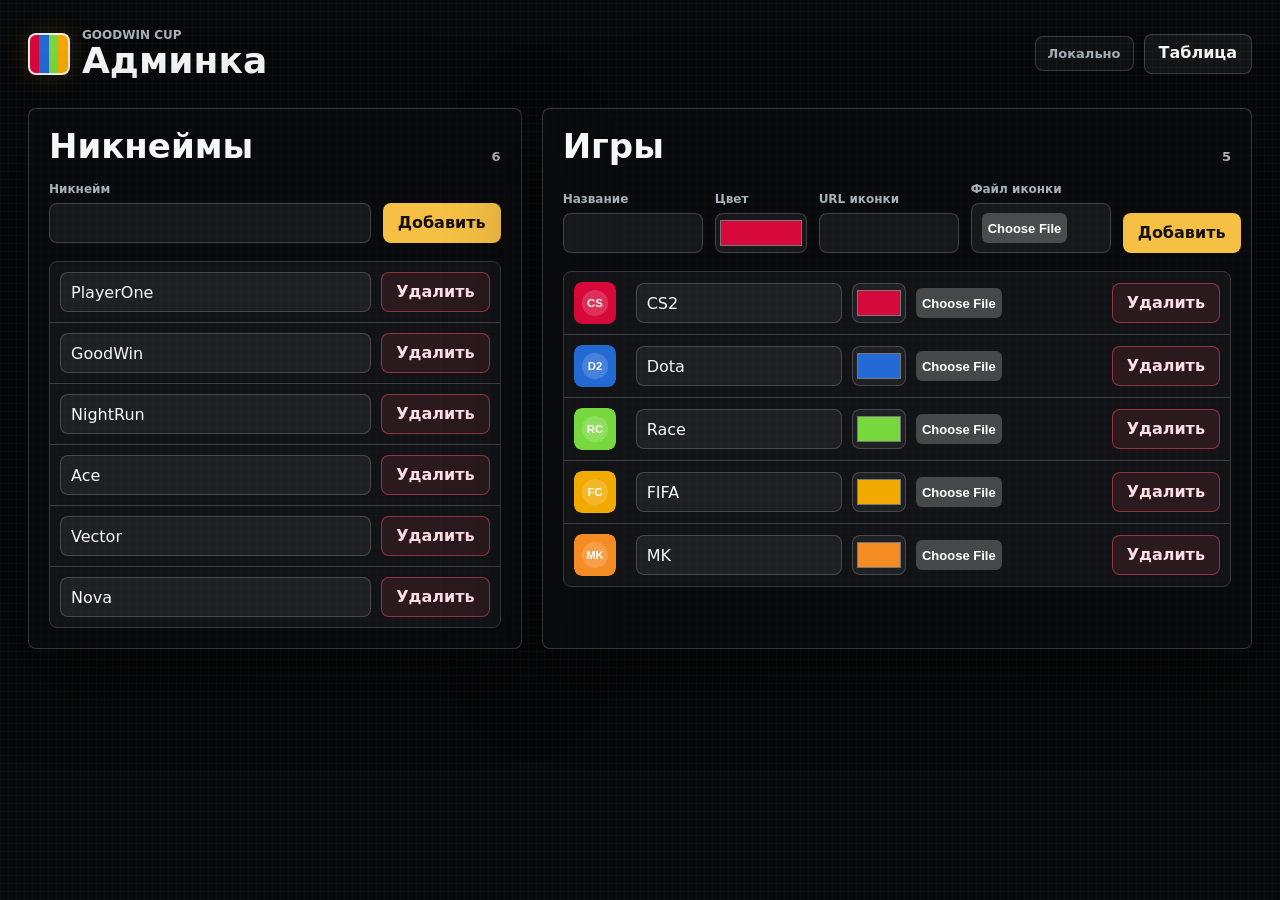
==== admin/index.html @ 5ffcd8b8 "init" ====
<!doctype html>
<html lang="ru">
  <head>
    <meta charset="utf-8">
    <meta name="viewport" content="width=device-width, initial-scale=1">
    <meta name="color-scheme" content="dark">
    <title>Goodwin Cup - админка</title>
    <link rel="stylesheet" href="/assets/styles.css">
  </head>
  <body>
    <div class="app-shell">
      <header class="topbar">
        <a class="brand" href="/" aria-label="Goodwin Cup">
          <span class="brand-mark" aria-hidden="true"></span>
          <span>
            <span class="brand-kicker">Goodwin Cup</span>
            <span class="brand-title">Админка</span>
          </span>
        </a>
        <div class="topbar-actions">
          <span id="save-status" class="status-pill">Загрузка</span>
          <a class="ghost-button" href="/">Таблица</a>
        </div>
      </header>

      <main class="admin-layout">
        <section class="admin-section" aria-labelledby="players-title">
          <div class="section-heading">
            <h1 id="players-title">Никнеймы</h1>
            <span id="players-count" class="muted-label"></span>
          </div>

          <form id="player-form" class="inline-form" autocomplete="off">
            <label class="field">
              <span>Никнейм</span>
              <input id="player-name" name="player-name" type="text" maxlength="32" required>
            </label>
            <button class="solid-button" type="submit">Добавить</button>
          </form>

          <div id="players-list" class="rows-list"></div>
        </section>

        <section class="admin-section" aria-labelledby="games-title">
          <div class="section-heading">
            <h1 id="games-title">Игры</h1>
            <span id="games-count" class="muted-label"></span>
          </div>

          <form id="game-form" class="game-form" autocomplete="off">
            <label class="field">
              <span>Название</span>
              <input id="game-title" name="game-title" type="text" maxlength="32" required>
            </label>
            <label class="field color-field">
              <span>Цвет</span>
              <input id="game-color" name="game-color" type="color" value="#d7083a">
            </label>
            <label class="field">
              <span>URL иконки</span>
              <input id="game-icon-url" name="game-icon-url" type="url" inputmode="url">
            </label>
            <label class="field">
              <span>Файл иконки</span>
              <input id="game-icon-file" name="game-icon-file" type="file" accept="image/*">
            </label>
            <button class="solid-button" type="submit">Добавить</button>
          </form>

          <div id="games-list" class="rows-list"></div>
        </section>
      </main>
    </div>

    <script type="module" src="/assets/admin.js"></script>
  </body>
</html>
---- assets/styles.css ----
:root {
  --bg: #070809;
  --panel: #101214;
  --panel-2: #15181b;
  --line: rgba(255, 255, 255, .9);
  --line-soft: rgba(255, 255, 255, .18);
  --text: #f6f7f8;
  --muted: #a8b0b8;
  --danger: #ff4d68;
  --accent: #f6c044;
  --radius: 8px;
  font-family: Inter, ui-sans-serif, system-ui, -apple-system, BlinkMacSystemFont, "Segoe UI", sans-serif;
}

* {
  box-sizing: border-box;
}

html {
  min-height: 100%;
  background: var(--bg);
}

body {
  min-width: 320px;
  min-height: 100vh;
  margin: 0;
  color: var(--text);
  background:
    repeating-linear-gradient(90deg, rgba(255, 255, 255, .025) 0 1px, transparent 1px 8px),
    repeating-linear-gradient(0deg, rgba(255, 255, 255, .02) 0 1px, transparent 1px 8px),
    #070809;
}

button,
input,
a {
  font: inherit;
}

a {
  color: inherit;
  text-decoration: none;
}

.app-shell {
  width: min(1440px, 100%);
  margin: 0 auto;
  padding: 28px;
}

.topbar {
  display: flex;
  align-items: center;
  justify-content: space-between;
  gap: 18px;
  margin-bottom: 28px;
}

.brand {
  display: inline-flex;
  align-items: center;
  min-width: 0;
  gap: 12px;
}

.brand-mark {
  width: 42px;
  height: 42px;
  flex: 0 0 auto;
  border: 2px solid rgba(255, 255, 255, .86);
  border-radius: var(--radius);
  background:
    linear-gradient(90deg, #d7083a 0 24%, #236ad5 24% 49%, #78d93f 49% 73%, #f2a900 73% 100%);
  box-shadow: 0 0 24px rgba(246, 192, 68, .16);
}

.brand-kicker,
.brand-title {
  display: block;
}

.brand-kicker {
  color: var(--muted);
  font-size: 12px;
  font-weight: 700;
  letter-spacing: 0;
  text-transform: uppercase;
}

.brand-title {
  overflow: hidden;
  color: var(--text);
  font-size: clamp(22px, 3vw, 36px);
  font-weight: 800;
  line-height: 1.05;
  text-overflow: ellipsis;
  white-space: nowrap;
}

.topbar-actions {
  display: flex;
  align-items: center;
  justify-content: flex-end;
  flex-wrap: wrap;
  gap: 10px;
}

.status-pill,
.muted-label {
  color: var(--muted);
  font-size: 13px;
  font-weight: 700;
}

.status-pill {
  min-width: 86px;
  padding: 9px 12px;
  border: 1px solid var(--line-soft);
  border-radius: var(--radius);
  background: rgba(255, 255, 255, .04);
  text-align: center;
}

.solid-button,
.ghost-button,
.danger-button {
  min-height: 40px;
  padding: 10px 14px;
  border: 1px solid transparent;
  border-radius: var(--radius);
  cursor: pointer;
  font-weight: 800;
  line-height: 1;
  transition: transform .16s ease, border-color .16s ease, background .16s ease;
}

.solid-button {
  border-color: rgba(246, 192, 68, .8);
  color: #141006;
  background: var(--accent);
}

.ghost-button {
  border-color: var(--line-soft);
  color: var(--text);
  background: rgba(255, 255, 255, .055);
}

.danger-button {
  border-color: rgba(255, 77, 104, .5);
  color: #ffdfe4;
  background: rgba(255, 77, 104, .1);
}

.solid-button:hover,
.ghost-button:hover,
.danger-button:hover {
  transform: translateY(-1px);
}

.scoreboard-surface,
.admin-section {
  border: 1px solid var(--line-soft);
  border-radius: var(--radius);
  background: rgba(11, 13, 15, .76);
  box-shadow: 0 24px 90px rgba(0, 0, 0, .45);
}

.scoreboard-surface {
  padding: 22px;
}

.section-heading {
  display: flex;
  align-items: end;
  justify-content: space-between;
  gap: 16px;
  margin-bottom: 18px;
}

h1 {
  margin: 0;
  font-size: clamp(22px, 3vw, 34px);
  line-height: 1.05;
}

.table-scroller {
  overflow-x: auto;
  padding: 28px 0 4px;
}

.score-table {
  display: grid;
  min-width: 780px;
  border: 3px solid var(--line);
  border-radius: var(--radius);
  background: #050607;
  box-shadow:
    0 0 0 1px rgba(255, 255, 255, .1),
    0 26px 70px rgba(0, 0, 0, .65),
    0 0 38px rgba(255, 255, 255, .12);
}

.table-cell {
  position: relative;
  display: flex;
  align-items: center;
  justify-content: center;
  min-height: 86px;
  padding: 12px;
  border-right: 3px solid var(--line);
  border-bottom: 3px solid var(--line);
  overflow: hidden;
}

.score-table > .table-cell:nth-last-child(-n + 1) {
  border-bottom: 0;
}

.header-cell {
  min-height: 122px;
  font-weight: 900;
}

.corner-cell,
.player-cell,
.total-cell,
.total-head {
  background: #050607;
}

.sticky-left {
  position: sticky;
  left: 0;
  z-index: 3;
}

.sticky-right {
  position: sticky;
  right: 0;
  z-index: 3;
  border-right: 0;
}

.header-cell.sticky-left,
.header-cell.sticky-right {
  z-index: 4;
}

.player-cell {
  justify-content: flex-start;
  font-size: clamp(16px, 2vw, 22px);
  font-weight: 850;
  line-height: 1.15;
  overflow-wrap: anywhere;
  text-align: left;
}

.game-head,
.score-cell {
  background:
    linear-gradient(rgba(255, 255, 255, .16), rgba(0, 0, 0, .08)),
    var(--game-color);
}

.game-head {
  flex-direction: column;
  gap: 10px;
  transform: translateY(-28px);
  margin-bottom: -28px;
  border-top: 0;
  box-shadow: inset 0 42px 45px rgba(255, 255, 255, .16);
}

.game-icon {
  width: 56px;
  height: 56px;
  border-radius: var(--radius);
  object-fit: contain;
  background: rgba(0, 0, 0, .18);
  box-shadow: 0 10px 24px rgba(0, 0, 0, .26);
}

.game-title {
  max-width: 100%;
  overflow: hidden;
  font-size: 14px;
  line-height: 1.1;
  text-overflow: ellipsis;
  white-space: nowrap;
}

.score-input {
  width: 100%;
  min-height: 54px;
  border: 0;
  border-radius: var(--radius);
  color: #fff;
  background: rgba(0, 0, 0, .14);
  font-size: clamp(22px, 3vw, 34px);
  font-weight: 900;
  text-align: center;
  outline: 2px solid transparent;
}

.score-input:focus {
  background: rgba(0, 0, 0, .24);
  outline-color: rgba(255, 255, 255, .82);
}

.score-input::-webkit-outer-spin-button,
.score-input::-webkit-inner-spin-button {
  margin: 0;
  appearance: none;
}

.score-input[type="number"] {
  appearance: textfield;
}

.total-cell {
  color: #fff;
  font-size: clamp(24px, 3vw, 38px);
  font-weight: 950;
}

.empty-state {
  display: flex;
  align-items: center;
  justify-content: space-between;
  gap: 16px;
  min-height: 160px;
  padding: 24px;
  border: 1px dashed var(--line-soft);
  border-radius: var(--radius);
}

.admin-layout {
  display: grid;
  grid-template-columns: minmax(320px, .82fr) minmax(420px, 1.18fr);
  gap: 20px;
}

.admin-section {
  min-width: 0;
  padding: 20px;
}

.inline-form,
.game-form {
  display: grid;
  gap: 12px;
  margin-bottom: 18px;
}

.inline-form {
  grid-template-columns: minmax(0, 1fr) auto;
  align-items: end;
}

.game-form {
  grid-template-columns: minmax(140px, 1.2fr) 92px minmax(140px, 1fr) minmax(140px, 1fr) auto;
  align-items: end;
}

.field {
  display: grid;
  min-width: 0;
  gap: 7px;
  color: var(--muted);
  font-size: 12px;
  font-weight: 800;
}

.field input,
.row-input {
  width: 100%;
  min-height: 40px;
  border: 1px solid var(--line-soft);
  border-radius: var(--radius);
  color: var(--text);
  background: rgba(255, 255, 255, .06);
  outline: 2px solid transparent;
}

.field input[type="file"],
.compact-file {
  color: transparent;
  font-size: 0;
}

.field input[type="file"]::file-selector-button,
.compact-file::file-selector-button {
  min-height: 30px;
  margin-right: 0;
  border: 0;
  border-radius: 6px;
  color: #fff;
  background: rgba(255, 255, 255, .22);
  cursor: pointer;
  font-size: 13px;
  font-weight: 800;
}

.field input {
  padding: 9px 10px;
}

.field input:focus,
.row-input:focus {
  border-color: rgba(246, 192, 68, .8);
  outline-color: rgba(246, 192, 68, .28);
}

.color-field input,
.compact-color {
  padding: 2px;
}

.rows-list {
  display: grid;
  gap: 0;
  border: 1px solid var(--line-soft);
  border-radius: var(--radius);
  overflow: hidden;
}

.list-row,
.empty-row {
  display: grid;
  align-items: center;
  gap: 10px;
  min-height: 58px;
  padding: 10px;
  border-bottom: 1px solid var(--line-soft);
  background: rgba(255, 255, 255, .035);
}

.list-row:last-child,
.empty-row:last-child {
  border-bottom: 0;
}

.list-row {
  grid-template-columns: minmax(0, 1fr) auto;
}

.game-row {
  grid-template-columns: 52px minmax(120px, 1fr) 54px minmax(120px, .9fr) auto;
}

.row-input {
  padding: 8px 10px;
}

.row-game-icon {
  width: 42px;
  height: 42px;
  border-radius: var(--radius);
  object-fit: contain;
  background: rgba(0, 0, 0, .24);
}

.compact-color {
  width: 54px;
  min-height: 40px;
  border: 1px solid var(--line-soft);
  border-radius: var(--radius);
  background: rgba(255, 255, 255, .06);
}

.compact-file {
  min-width: 0;
  color: var(--muted);
}

.empty-row {
  color: var(--muted);
}

@media (max-width: 980px) {
  .app-shell {
    padding: 18px;
  }

  .topbar {
    align-items: flex-start;
    flex-direction: column;
  }

  .topbar-actions {
    width: 100%;
    justify-content: flex-start;
  }

  .admin-layout {
    grid-template-columns: 1fr;
  }

  .game-form,
  .game-row {
    grid-template-columns: 1fr;
  }

  .row-game-icon {
    width: 48px;
    height: 48px;
  }
}

@media (max-width: 640px) {
  .app-shell {
    padding: 14px;
  }

  .brand-title {
    max-width: 240px;
    font-size: 24px;
  }

  .scoreboard-surface,
  .admin-section {
    padding: 14px;
  }

  .section-heading {
    align-items: flex-start;
    flex-direction: column;
  }

  .inline-form {
    grid-template-columns: 1fr;
  }

  .inline-form .solid-button,
  .game-form .solid-button,
  .danger-button {
    width: 100%;
  }

  .list-row {
    grid-template-columns: 1fr;
  }

  .sticky-right {
    position: relative;
    right: auto;
  }

  .empty-state {
    align-items: flex-start;
    flex-direction: column;
  }
}
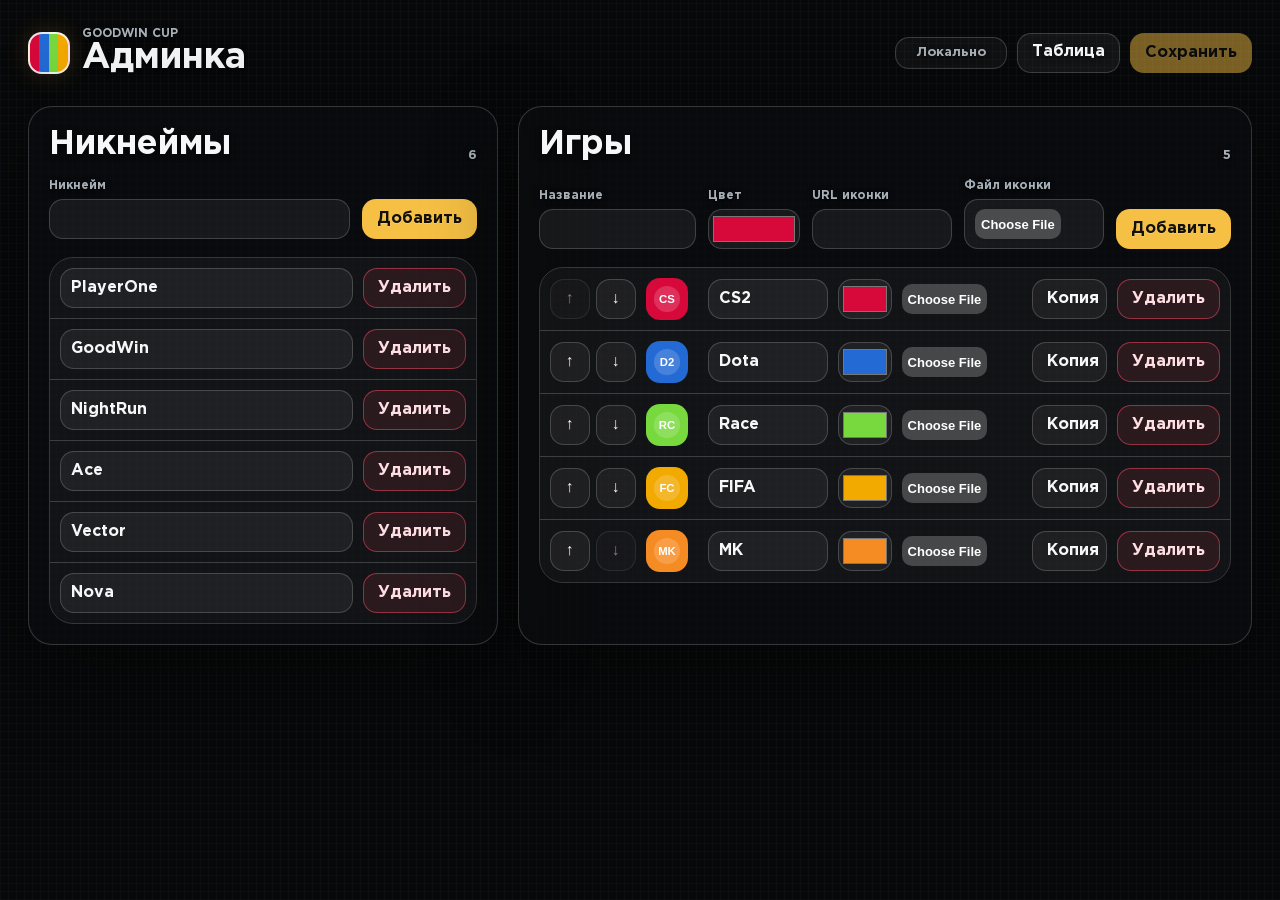
==== commit 2ba8a941: "init" ====
--- a/admin/index.html
+++ b/admin/index.html
@@ -20,6 +20,7 @@
         <div class="topbar-actions">
           <span id="save-status" class="status-pill">Загрузка</span>
           <a class="ghost-button" href="/">Таблица</a>
+          <button id="save-button" class="solid-button" type="button">Сохранить</button>
         </div>
       </header>
 
--- a/assets/styles.css
+++ b/assets/styles.css
@@ -1,3 +1,11 @@
+@font-face {
+  font-family: "GothamPro";
+  src: url("/assets/gothampro_bold.ttf") format("truetype");
+  font-display: swap;
+  font-style: normal;
+  font-weight: 700;
+}
+
 :root {
   --bg: #070809;
   --panel: #101214;
@@ -8,8 +16,11 @@
   --muted: #a8b0b8;
   --danger: #ff4d68;
   --accent: #f6c044;
-  --radius: 8px;
-  font-family: Inter, ui-sans-serif, system-ui, -apple-system, BlinkMacSystemFont, "Segoe UI", sans-serif;
+  --radius: 14px;
+  --radius-lg: 24px;
+  --score-cell-size: clamp(72px, 7.8vw, 104px);
+  --player-label-width: clamp(118px, 16vw, 192px);
+  font-family: "GothamPro", "Arial Black", Arial, sans-serif;
 }
 
 * {
@@ -30,6 +41,7 @@
     repeating-linear-gradient(90deg, rgba(255, 255, 255, .025) 0 1px, transparent 1px 8px),
     repeating-linear-gradient(0deg, rgba(255, 255, 255, .02) 0 1px, transparent 1px 8px),
     #070809;
+  text-shadow: 0 2px 6px rgba(0, 0, 0, .58);
 }
 
 button,
@@ -41,6 +53,12 @@
 a {
   color: inherit;
   text-decoration: none;
+}
+
+button:disabled {
+  cursor: default;
+  opacity: .48;
+  transform: none;
 }
 
 .app-shell {
@@ -92,7 +110,7 @@
   overflow: hidden;
   color: var(--text);
   font-size: clamp(22px, 3vw, 36px);
-  font-weight: 800;
+  font-weight: 700;
   line-height: 1.05;
   text-overflow: ellipsis;
   white-space: nowrap;
@@ -114,31 +132,38 @@
 }
 
 .status-pill {
-  min-width: 86px;
+  min-width: 112px;
   padding: 9px 12px;
   border: 1px solid var(--line-soft);
   border-radius: var(--radius);
   background: rgba(255, 255, 255, .04);
   text-align: center;
+}
+
+.solid-button,
+.ghost-button,
+.danger-button,
+.icon-button {
+  min-height: 40px;
+  border: 1px solid transparent;
+  border-radius: var(--radius);
+  cursor: pointer;
+  font-weight: 700;
+  line-height: 1;
+  transition: transform .16s ease, border-color .16s ease, background .16s ease, opacity .16s ease;
 }
 
 .solid-button,
 .ghost-button,
 .danger-button {
-  min-height: 40px;
   padding: 10px 14px;
-  border: 1px solid transparent;
-  border-radius: var(--radius);
-  cursor: pointer;
-  font-weight: 800;
-  line-height: 1;
-  transition: transform .16s ease, border-color .16s ease, background .16s ease;
 }
 
 .solid-button {
   border-color: rgba(246, 192, 68, .8);
   color: #141006;
   background: var(--accent);
+  text-shadow: 0 1px 1px rgba(255, 255, 255, .24);
 }
 
 .ghost-button {
@@ -153,22 +178,35 @@
   background: rgba(255, 77, 104, .1);
 }
 
-.solid-button:hover,
-.ghost-button:hover,
-.danger-button:hover {
+.icon-button {
+  display: inline-grid;
+  width: 40px;
+  min-width: 40px;
+  padding: 0;
+  place-items: center;
+  border-color: var(--line-soft);
+  color: var(--text);
+  background: rgba(255, 255, 255, .055);
+}
+
+.solid-button:hover:not(:disabled),
+.ghost-button:hover:not(:disabled),
+.danger-button:hover:not(:disabled),
+.icon-button:hover:not(:disabled) {
   transform: translateY(-1px);
 }
 
 .scoreboard-surface,
 .admin-section {
   border: 1px solid var(--line-soft);
-  border-radius: var(--radius);
+  border-radius: var(--radius-lg);
   background: rgba(11, 13, 15, .76);
   box-shadow: 0 24px 90px rgba(0, 0, 0, .45);
 }
 
 .scoreboard-surface {
   padding: 22px;
+  overflow: hidden;
 }
 
 .section-heading {
@@ -187,14 +225,112 @@
 
 .table-scroller {
   overflow-x: auto;
-  padding: 28px 0 4px;
-}
-
-.score-table {
-  display: grid;
-  min-width: 780px;
-  border: 3px solid var(--line);
-  border-radius: var(--radius);
+  padding: 10px 0 4px;
+}
+
+.scoreboard-grid {
+  width: max-content;
+  min-width: 100%;
+}
+
+.games-strip {
+  display: grid;
+  grid-template-columns: repeat(var(--game-count), var(--score-cell-size));
+  margin: 0 0 10px calc(var(--player-label-width) + 14px);
+}
+
+.game-card {
+  display: flex;
+  align-items: center;
+  justify-content: center;
+  flex-direction: column;
+  gap: 9px;
+  width: var(--score-cell-size);
+  min-height: 108px;
+  padding: 10px;
+  border: 2px solid rgba(255, 255, 255, .72);
+  border-right-width: 1px;
+  border-radius: var(--radius) var(--radius) 6px 6px;
+  background:
+    linear-gradient(rgba(255, 255, 255, .16), rgba(0, 0, 0, .08)),
+    var(--game-color);
+  box-shadow: inset 0 30px 34px rgba(255, 255, 255, .13);
+}
+
+.game-card:first-child {
+  border-top-left-radius: var(--radius-lg);
+}
+
+.game-card:last-child {
+  border-right-width: 2px;
+  border-top-right-radius: var(--radius-lg);
+}
+
+.game-icon {
+  width: min(56px, calc(var(--score-cell-size) - 24px));
+  height: min(56px, calc(var(--score-cell-size) - 24px));
+  border-radius: var(--radius);
+  object-fit: contain;
+  background: rgba(0, 0, 0, .18);
+  box-shadow: 0 10px 24px rgba(0, 0, 0, .26);
+}
+
+.game-title {
+  max-width: 100%;
+  overflow: hidden;
+  font-size: 13px;
+  line-height: 1.1;
+  text-align: center;
+  text-overflow: ellipsis;
+  white-space: nowrap;
+}
+
+.scoreboard-body {
+  display: flex;
+  align-items: flex-start;
+  gap: 14px;
+}
+
+.player-labels {
+  display: grid;
+  flex: 0 0 var(--player-label-width);
+  grid-auto-rows: var(--score-cell-size);
+  width: var(--player-label-width);
+}
+
+.player-label {
+  display: flex;
+  align-items: center;
+  min-height: var(--score-cell-size);
+  padding: 10px 12px;
+  border: 1px solid var(--line-soft);
+  border-bottom: 0;
+  background: rgba(255, 255, 255, .035);
+  color: var(--text);
+  font-size: clamp(14px, 1.8vw, 20px);
+  line-height: 1.15;
+  overflow-wrap: anywhere;
+}
+
+.player-label:first-child {
+  border-top-left-radius: var(--radius-lg);
+  border-top-right-radius: var(--radius);
+}
+
+.player-label:last-child {
+  border-bottom: 1px solid var(--line-soft);
+  border-bottom-left-radius: var(--radius-lg);
+  border-bottom-right-radius: var(--radius);
+}
+
+.score-grid {
+  display: grid;
+  grid-auto-rows: var(--score-cell-size);
+  grid-template-columns: repeat(var(--game-count), var(--score-cell-size));
+  overflow: hidden;
+  border-top: 3px solid var(--line);
+  border-left: 3px solid var(--line);
+  border-radius: var(--radius-lg);
   background: #050607;
   box-shadow:
     0 0 0 1px rgba(255, 255, 255, .1),
@@ -202,104 +338,33 @@
     0 0 38px rgba(255, 255, 255, .12);
 }
 
-.table-cell {
+.score-cell {
   position: relative;
   display: flex;
   align-items: center;
   justify-content: center;
-  min-height: 86px;
-  padding: 12px;
+  width: var(--score-cell-size);
+  height: var(--score-cell-size);
+  min-height: 0;
   border-right: 3px solid var(--line);
   border-bottom: 3px solid var(--line);
   overflow: hidden;
-}
-
-.score-table > .table-cell:nth-last-child(-n + 1) {
-  border-bottom: 0;
-}
-
-.header-cell {
-  min-height: 122px;
-  font-weight: 900;
-}
-
-.corner-cell,
-.player-cell,
-.total-cell,
-.total-head {
-  background: #050607;
-}
-
-.sticky-left {
-  position: sticky;
-  left: 0;
-  z-index: 3;
-}
-
-.sticky-right {
-  position: sticky;
-  right: 0;
-  z-index: 3;
-  border-right: 0;
-}
-
-.header-cell.sticky-left,
-.header-cell.sticky-right {
-  z-index: 4;
-}
-
-.player-cell {
-  justify-content: flex-start;
-  font-size: clamp(16px, 2vw, 22px);
-  font-weight: 850;
-  line-height: 1.15;
-  overflow-wrap: anywhere;
-  text-align: left;
-}
-
-.game-head,
-.score-cell {
   background:
     linear-gradient(rgba(255, 255, 255, .16), rgba(0, 0, 0, .08)),
     var(--game-color);
 }
 
-.game-head {
-  flex-direction: column;
-  gap: 10px;
-  transform: translateY(-28px);
-  margin-bottom: -28px;
-  border-top: 0;
-  box-shadow: inset 0 42px 45px rgba(255, 255, 255, .16);
-}
-
-.game-icon {
-  width: 56px;
-  height: 56px;
-  border-radius: var(--radius);
-  object-fit: contain;
-  background: rgba(0, 0, 0, .18);
-  box-shadow: 0 10px 24px rgba(0, 0, 0, .26);
-}
-
-.game-title {
-  max-width: 100%;
-  overflow: hidden;
-  font-size: 14px;
-  line-height: 1.1;
-  text-overflow: ellipsis;
-  white-space: nowrap;
-}
-
 .score-input {
-  width: 100%;
-  min-height: 54px;
+  width: calc(100% - 16px);
+  height: calc(100% - 16px);
+  min-height: 0;
+  padding: 0;
   border: 0;
   border-radius: var(--radius);
   color: #fff;
   background: rgba(0, 0, 0, .14);
   font-size: clamp(22px, 3vw, 34px);
-  font-weight: 900;
+  font-weight: 700;
   text-align: center;
   outline: 2px solid transparent;
 }
@@ -317,12 +382,6 @@
 
 .score-input[type="number"] {
   appearance: textfield;
-}
-
-.total-cell {
-  color: #fff;
-  font-size: clamp(24px, 3vw, 38px);
-  font-weight: 950;
 }
 
 .empty-state {
@@ -333,12 +392,12 @@
   min-height: 160px;
   padding: 24px;
   border: 1px dashed var(--line-soft);
-  border-radius: var(--radius);
+  border-radius: var(--radius-lg);
 }
 
 .admin-layout {
   display: grid;
-  grid-template-columns: minmax(320px, .82fr) minmax(420px, 1.18fr);
+  grid-template-columns: minmax(320px, .78fr) minmax(520px, 1.22fr);
   gap: 20px;
 }
 
@@ -370,7 +429,7 @@
   gap: 7px;
   color: var(--muted);
   font-size: 12px;
-  font-weight: 800;
+  font-weight: 700;
 }
 
 .field input,
@@ -395,12 +454,12 @@
   min-height: 30px;
   margin-right: 0;
   border: 0;
-  border-radius: 6px;
+  border-radius: 10px;
   color: #fff;
   background: rgba(255, 255, 255, .22);
   cursor: pointer;
   font-size: 13px;
-  font-weight: 800;
+  font-weight: 700;
 }
 
 .field input {
@@ -422,7 +481,7 @@
   display: grid;
   gap: 0;
   border: 1px solid var(--line-soft);
-  border-radius: var(--radius);
+  border-radius: var(--radius-lg);
   overflow: hidden;
 }
 
@@ -447,7 +506,17 @@
 }
 
 .game-row {
-  grid-template-columns: 52px minmax(120px, 1fr) 54px minmax(120px, .9fr) auto;
+  grid-template-columns: auto 52px minmax(120px, 1fr) 54px minmax(120px, .85fr) auto auto;
+}
+
+.row-actions {
+  display: flex;
+  align-items: center;
+  gap: 6px;
+}
+
+.order-actions {
+  justify-content: flex-start;
 }
 
 .row-input {
@@ -475,11 +544,20 @@
   color: var(--muted);
 }
 
+.compact-action {
+  min-width: 74px;
+}
+
 .empty-row {
   color: var(--muted);
 }
 
 @media (max-width: 980px) {
+  :root {
+    --score-cell-size: 78px;
+    --player-label-width: 132px;
+  }
+
   .app-shell {
     padding: 18px;
   }
@@ -503,6 +581,10 @@
     grid-template-columns: 1fr;
   }
 
+  .row-actions {
+    flex-wrap: wrap;
+  }
+
   .row-game-icon {
     width: 48px;
     height: 48px;
@@ -510,6 +592,11 @@
 }
 
 @media (max-width: 640px) {
+  :root {
+    --score-cell-size: 68px;
+    --player-label-width: 112px;
+  }
+
   .app-shell {
     padding: 14px;
   }
@@ -535,17 +622,9 @@
 
   .inline-form .solid-button,
   .game-form .solid-button,
-  .danger-button {
+  .danger-button,
+  .compact-action {
     width: 100%;
-  }
-
-  .list-row {
-    grid-template-columns: 1fr;
-  }
-
-  .sticky-right {
-    position: relative;
-    right: auto;
   }
 
   .empty-state {
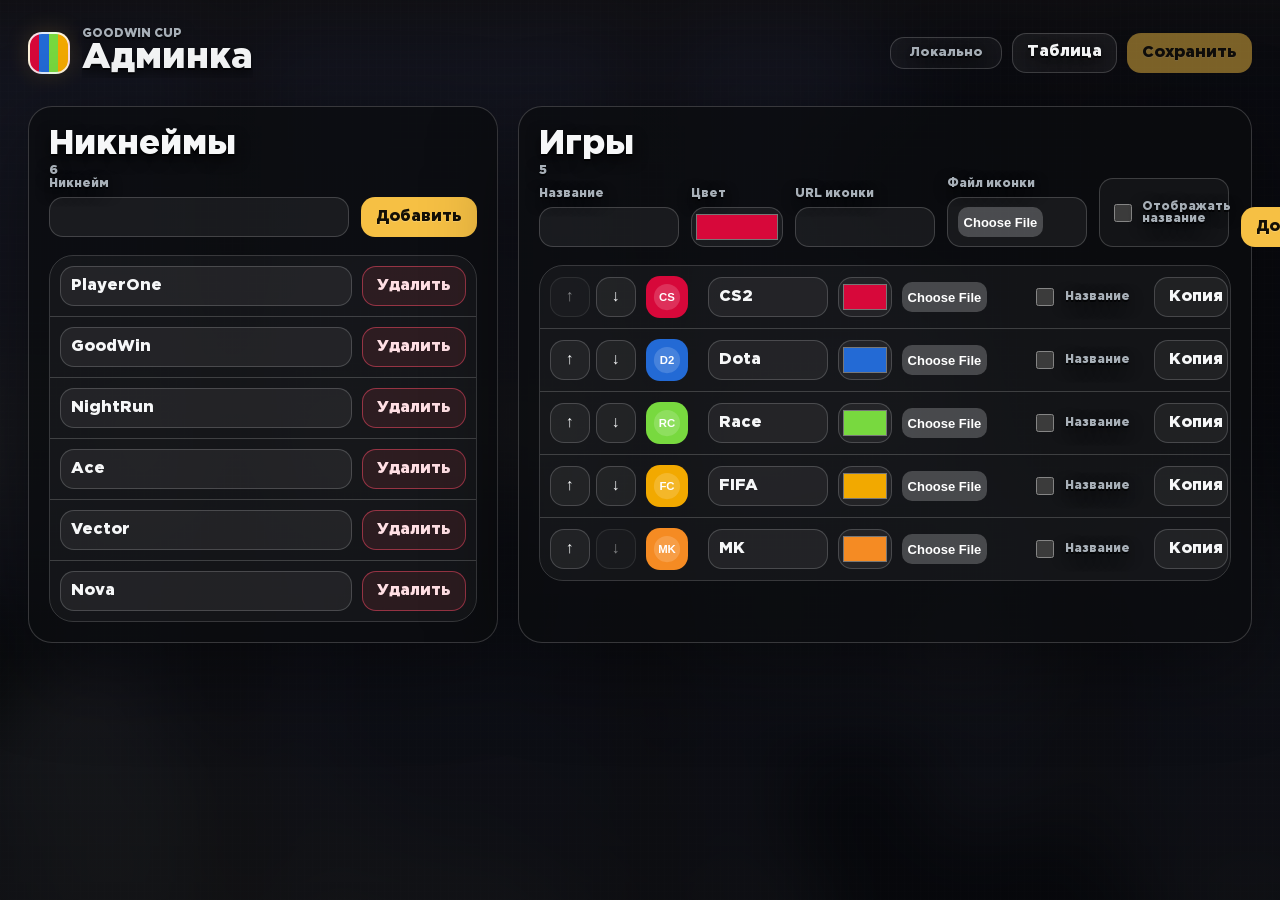
==== commit 9beccdcd: "init" ====
--- a/admin/index.html
+++ b/admin/index.html
@@ -65,6 +65,10 @@
               <span>Файл иконки</span>
               <input id="game-icon-file" name="game-icon-file" type="file" accept="image/*">
             </label>
+            <label class="field checkbox-field">
+              <input id="game-show-title" name="game-show-title" type="checkbox">
+              <span>Отображать название</span>
+            </label>
             <button class="solid-button" type="submit">Добавить</button>
           </form>
 
--- a/assets/styles.css
+++ b/assets/styles.css
@@ -1,6 +1,6 @@
 @font-face {
   font-family: "GothamPro";
-  src: url("/assets/gothampro_bold.ttf") format("truetype");
+  src: url("/assets/gothampro_black.ttf") format("truetype");
   font-display: swap;
   font-style: normal;
   font-weight: 700;
@@ -18,8 +18,18 @@
   --accent: #f6c044;
   --radius: 14px;
   --radius-lg: 24px;
+  --grid-line-half: 1px;
+  --grid-line-size: 2px;
+  --game-cell-alpha: .64;
+  --game-logo-cell-top-alpha: 0;
+  --player-cell-alpha: .002;
+  --total-cell-alpha: .006;
   --score-cell-size: clamp(72px, 7.8vw, 104px);
-  --player-label-width: clamp(118px, 16vw, 192px);
+  --total-cell-width: clamp(92px, 9vw, 132px);
+  --player-label-width: clamp(160px, 20vw, 260px);
+  --table-text-shadow: 4px 5px 0 rgba(0, 0, 0, .7), 7px 9px 18px rgba(0, 0, 0, .76);
+  --number-text-shadow: 3px 4px 0 rgba(0, 0, 0, .62), 4px 5px 9px rgba(0, 0, 0, .58);
+  --text-outline: rgba(0, 0, 0, .82);
   font-family: "GothamPro", "Arial Black", Arial, sans-serif;
 }
 
@@ -33,15 +43,42 @@
 }
 
 body {
+  position: relative;
   min-width: 320px;
   min-height: 100vh;
   margin: 0;
   color: var(--text);
+  background: var(--bg);
+  isolation: isolate;
+  overflow-x: hidden;
+  text-shadow:
+    0 2px 0 rgba(0, 0, 0, .64),
+    0 5px 14px rgba(0, 0, 0, .74);
+}
+
+body::before,
+body::after {
+  position: fixed;
+  inset: 0;
+  pointer-events: none;
+  content: "";
+}
+
+body::before {
+  z-index: 0;
+  inset: -48px;
+  background: url("/assets/background.jpg") center / cover no-repeat;
+  filter: blur(34px);
+  opacity: .82;
+  transform: scale(1.08);
+}
+
+body::after {
+  z-index: 1;
   background:
+    linear-gradient(rgba(7, 8, 9, .72), rgba(7, 8, 9, .82)),
     repeating-linear-gradient(90deg, rgba(255, 255, 255, .025) 0 1px, transparent 1px 8px),
-    repeating-linear-gradient(0deg, rgba(255, 255, 255, .02) 0 1px, transparent 1px 8px),
-    #070809;
-  text-shadow: 0 2px 6px rgba(0, 0, 0, .58);
+    repeating-linear-gradient(0deg, rgba(255, 255, 255, .02) 0 1px, transparent 1px 8px);
 }
 
 button,
@@ -62,9 +99,21 @@
 }
 
 .app-shell {
+  position: relative;
+  z-index: 2;
+  display: flex;
+  flex-direction: column;
   width: min(1440px, 100%);
+  min-height: 100vh;
   margin: 0 auto;
   padding: 28px;
+}
+
+.app-shell > main:not(.admin-layout) {
+  display: grid;
+  flex: 1;
+  width: 100%;
+  place-items: center;
 }
 
 .topbar {
@@ -196,7 +245,6 @@
   transform: translateY(-1px);
 }
 
-.scoreboard-surface,
 .admin-section {
   border: 1px solid var(--line-soft);
   border-radius: var(--radius-lg);
@@ -205,16 +253,8 @@
 }
 
 .scoreboard-surface {
-  padding: 22px;
-  overflow: hidden;
-}
-
-.section-heading {
-  display: flex;
-  align-items: end;
-  justify-content: space-between;
-  gap: 16px;
-  margin-bottom: 18px;
+  padding: 0 0 28px;
+  overflow: visible;
 }
 
 h1 {
@@ -229,116 +269,156 @@
 }
 
 .scoreboard-grid {
+  position: relative;
+  isolation: isolate;
   width: max-content;
-  min-width: 100%;
+  margin: 0 auto;
+  padding-bottom: 34px;
+}
+
+.scoreboard-grid::after {
+  position: absolute;
+  z-index: 0;
+  right: 6%;
+  bottom: 2px;
+  left: 6%;
+  height: 42px;
+  background: radial-gradient(ellipse at center, rgba(255, 255, 255, .34) 0%, rgba(255, 255, 255, .16) 40%, rgba(255, 255, 255, 0) 76%);
+  filter: blur(16px);
+  mix-blend-mode: screen;
+  pointer-events: none;
+  content: "";
+}
+
+.games-strip,
+.scoreboard-body {
+  position: relative;
+  z-index: 1;
 }
 
 .games-strip {
   display: grid;
   grid-template-columns: repeat(var(--game-count), var(--score-cell-size));
-  margin: 0 0 10px calc(var(--player-label-width) + 14px);
+  margin: 0 0 0 calc(var(--player-label-width) + var(--grid-line-half));
 }
 
 .game-card {
   display: flex;
   align-items: center;
   justify-content: center;
+  width: var(--score-cell-size);
+  height: var(--score-cell-size);
+  min-height: 0;
+  padding: 10px;
+  border: 0;
+  border-radius: 0;
+  background: linear-gradient(to bottom, rgba(var(--game-rgb), var(--game-logo-cell-top-alpha)), rgba(var(--game-rgb), var(--game-cell-alpha)));
+  box-shadow: none;
+}
+
+.game-card.has-title {
+  align-content: center;
   flex-direction: column;
-  gap: 9px;
-  width: var(--score-cell-size);
-  min-height: 108px;
-  padding: 10px;
-  border: 2px solid rgba(255, 255, 255, .72);
-  border-right-width: 1px;
-  border-radius: var(--radius) var(--radius) 6px 6px;
-  background:
-    linear-gradient(rgba(255, 255, 255, .16), rgba(0, 0, 0, .08)),
-    var(--game-color);
-  box-shadow: inset 0 30px 34px rgba(255, 255, 255, .13);
+  gap: 2px;
+  padding: 6px;
 }
 
 .game-card:first-child {
-  border-top-left-radius: var(--radius-lg);
+  border-top-left-radius: 0;
 }
 
 .game-card:last-child {
-  border-right-width: 2px;
-  border-top-right-radius: var(--radius-lg);
+  border-top-right-radius: 0;
 }
 
 .game-icon {
-  width: min(56px, calc(var(--score-cell-size) - 24px));
-  height: min(56px, calc(var(--score-cell-size) - 24px));
-  border-radius: var(--radius);
+  width: min(73px, calc(var(--score-cell-size) - 14px));
+  height: min(73px, calc(var(--score-cell-size) - 14px));
+  border-radius: 0;
   object-fit: contain;
-  background: rgba(0, 0, 0, .18);
-  box-shadow: 0 10px 24px rgba(0, 0, 0, .26);
+  background: transparent;
+  box-shadow: none;
+}
+
+.game-card.has-title .game-icon {
+  width: min(62px, calc(var(--score-cell-size) - 22px));
+  height: min(62px, calc(var(--score-cell-size) - 22px));
+  transform: translateY(-3px);
 }
 
 .game-title {
   max-width: 100%;
   overflow: hidden;
-  font-size: 13px;
-  line-height: 1.1;
+  color: #fff;
+  font-size: clamp(8px, 1vw, 12px);
+  line-height: 1;
   text-align: center;
   text-overflow: ellipsis;
+  text-shadow: var(--table-text-shadow);
   white-space: nowrap;
 }
 
 .scoreboard-body {
   display: flex;
   align-items: flex-start;
-  gap: 14px;
-}
-
-.player-labels {
-  display: grid;
-  flex: 0 0 var(--player-label-width);
-  grid-auto-rows: var(--score-cell-size);
-  width: var(--player-label-width);
-}
-
-.player-label {
-  display: flex;
-  align-items: center;
-  min-height: var(--score-cell-size);
-  padding: 10px 12px;
-  border: 1px solid var(--line-soft);
-  border-bottom: 0;
-  background: rgba(255, 255, 255, .035);
-  color: var(--text);
-  font-size: clamp(14px, 1.8vw, 20px);
-  line-height: 1.15;
-  overflow-wrap: anywhere;
-}
-
-.player-label:first-child {
-  border-top-left-radius: var(--radius-lg);
-  border-top-right-radius: var(--radius);
-}
-
-.player-label:last-child {
-  border-bottom: 1px solid var(--line-soft);
-  border-bottom-left-radius: var(--radius-lg);
-  border-bottom-right-radius: var(--radius);
-}
-
-.score-grid {
-  display: grid;
-  grid-auto-rows: var(--score-cell-size);
-  grid-template-columns: repeat(var(--game-count), var(--score-cell-size));
+  gap: 0;
   overflow: hidden;
-  border-top: 3px solid var(--line);
-  border-left: 3px solid var(--line);
+  border: var(--grid-line-size) solid var(--line);
   border-radius: var(--radius-lg);
   background: #050607;
   box-shadow:
     0 0 0 1px rgba(255, 255, 255, .1),
     0 26px 70px rgba(0, 0, 0, .65),
     0 0 38px rgba(255, 255, 255, .12);
-}
-
-.score-cell {
+  text-shadow: var(--table-text-shadow);
+}
+
+.player-labels {
+  display: grid;
+  flex: 0 0 var(--player-label-width);
+  grid-auto-rows: var(--score-cell-size);
+  width: var(--player-label-width);
+  background: #050607;
+}
+
+.player-label {
+  display: flex;
+  align-items: center;
+  justify-content: center;
+  min-height: var(--score-cell-size);
+  padding: 10px 12px;
+  border: 0;
+  border-right: var(--grid-line-size) solid var(--line);
+  border-bottom: var(--grid-line-size) solid var(--line);
+  background: rgba(255, 255, 255, var(--player-cell-alpha));
+  color: var(--text);
+  font-size: clamp(24px, 3vw, 42px);
+  line-height: 1.02;
+  overflow-wrap: anywhere;
+  text-align: center;
+  -webkit-text-stroke: 1px var(--text-outline);
+  text-shadow: var(--table-text-shadow);
+  text-stroke: 1px var(--text-outline);
+}
+
+.player-label:first-child {
+  border-radius: 0;
+}
+
+.player-label:last-child {
+  border-bottom: 0;
+  border-radius: 0;
+}
+
+.score-grid {
+  display: grid;
+  grid-auto-rows: var(--score-cell-size);
+  grid-template-columns: repeat(var(--game-count), var(--score-cell-size)) var(--total-cell-width);
+  background: #050607;
+}
+
+.score-cell,
+.total-cell {
   position: relative;
   display: flex;
   align-items: center;
@@ -346,15 +426,47 @@
   width: var(--score-cell-size);
   height: var(--score-cell-size);
   min-height: 0;
-  border-right: 3px solid var(--line);
-  border-bottom: 3px solid var(--line);
+  border-right: var(--grid-line-size) solid var(--line);
+  border-bottom: var(--grid-line-size) solid var(--line);
   overflow: hidden;
+}
+
+.score-cell {
   background:
-    linear-gradient(rgba(255, 255, 255, .16), rgba(0, 0, 0, .08)),
-    var(--game-color);
+    linear-gradient(rgba(255, 255, 255, .1), rgba(0, 0, 0, .16)),
+    #050607;
+}
+
+.score-cell::before {
+  position: absolute;
+  inset: 0;
+  background: var(--game-color);
+  content: "";
+  opacity: var(--game-cell-alpha);
+}
+
+.total-cell {
+  width: var(--total-cell-width);
+  border-right: 0;
+  color: #fff;
+  background: rgba(255, 255, 255, var(--total-cell-alpha));
+  font-size: clamp(33px, 4.5vw, 51px);
+  font-weight: 700;
+  text-align: center;
+  -webkit-text-stroke: 1px var(--text-outline);
+  text-shadow: var(--number-text-shadow);
+  text-stroke: 1px var(--text-outline);
+}
+
+.player-label.is-last-row,
+.score-cell.is-last-row,
+.total-cell.is-last-row {
+  border-bottom: 0;
 }
 
 .score-input {
+  position: relative;
+  z-index: 1;
   width: calc(100% - 16px);
   height: calc(100% - 16px);
   min-height: 0;
@@ -363,9 +475,12 @@
   border-radius: var(--radius);
   color: #fff;
   background: rgba(0, 0, 0, .14);
-  font-size: clamp(22px, 3vw, 34px);
+  font-size: clamp(33px, 4.5vw, 51px);
   font-weight: 700;
   text-align: center;
+  -webkit-text-stroke: 1px var(--text-outline);
+  text-shadow: var(--number-text-shadow);
+  text-stroke: 1px var(--text-outline);
   outline: 2px solid transparent;
 }
 
@@ -419,7 +534,7 @@
 }
 
 .game-form {
-  grid-template-columns: minmax(140px, 1.2fr) 92px minmax(140px, 1fr) minmax(140px, 1fr) auto;
+  grid-template-columns: minmax(140px, 1.2fr) 92px minmax(140px, 1fr) minmax(140px, 1fr) minmax(130px, .75fr) auto;
   align-items: end;
 }
 
@@ -466,6 +581,22 @@
   padding: 9px 10px;
 }
 
+.checkbox-field {
+  align-self: stretch;
+  grid-template-columns: auto minmax(0, 1fr);
+  align-items: center;
+  padding: 9px 10px;
+  border: 1px solid var(--line-soft);
+  border-radius: var(--radius);
+  background: rgba(255, 255, 255, .04);
+}
+
+.checkbox-field input {
+  width: 18px;
+  min-height: 18px;
+  padding: 0;
+}
+
 .field input:focus,
 .row-input:focus {
   border-color: rgba(246, 192, 68, .8);
@@ -506,7 +637,7 @@
 }
 
 .game-row {
-  grid-template-columns: auto 52px minmax(120px, 1fr) 54px minmax(120px, .85fr) auto auto;
+  grid-template-columns: auto 52px minmax(120px, 1fr) 54px minmax(120px, .85fr) minmax(112px, .55fr) auto auto;
 }
 
 .row-actions {
@@ -517,6 +648,21 @@
 
 .order-actions {
   justify-content: flex-start;
+}
+
+.row-checkbox {
+  display: inline-flex;
+  align-items: center;
+  gap: 8px;
+  min-height: 40px;
+  color: var(--muted);
+  font-size: 12px;
+  font-weight: 700;
+}
+
+.row-checkbox input {
+  width: 18px;
+  height: 18px;
 }
 
 .row-input {
@@ -555,7 +701,8 @@
 @media (max-width: 980px) {
   :root {
     --score-cell-size: 78px;
-    --player-label-width: 132px;
+    --total-cell-width: 104px;
+    --player-label-width: 180px;
   }
 
   .app-shell {
@@ -594,7 +741,8 @@
 @media (max-width: 640px) {
   :root {
     --score-cell-size: 68px;
-    --player-label-width: 112px;
+    --total-cell-width: 94px;
+    --player-label-width: 150px;
   }
 
   .app-shell {
@@ -606,7 +754,6 @@
     font-size: 24px;
   }
 
-  .scoreboard-surface,
   .admin-section {
     padding: 14px;
   }
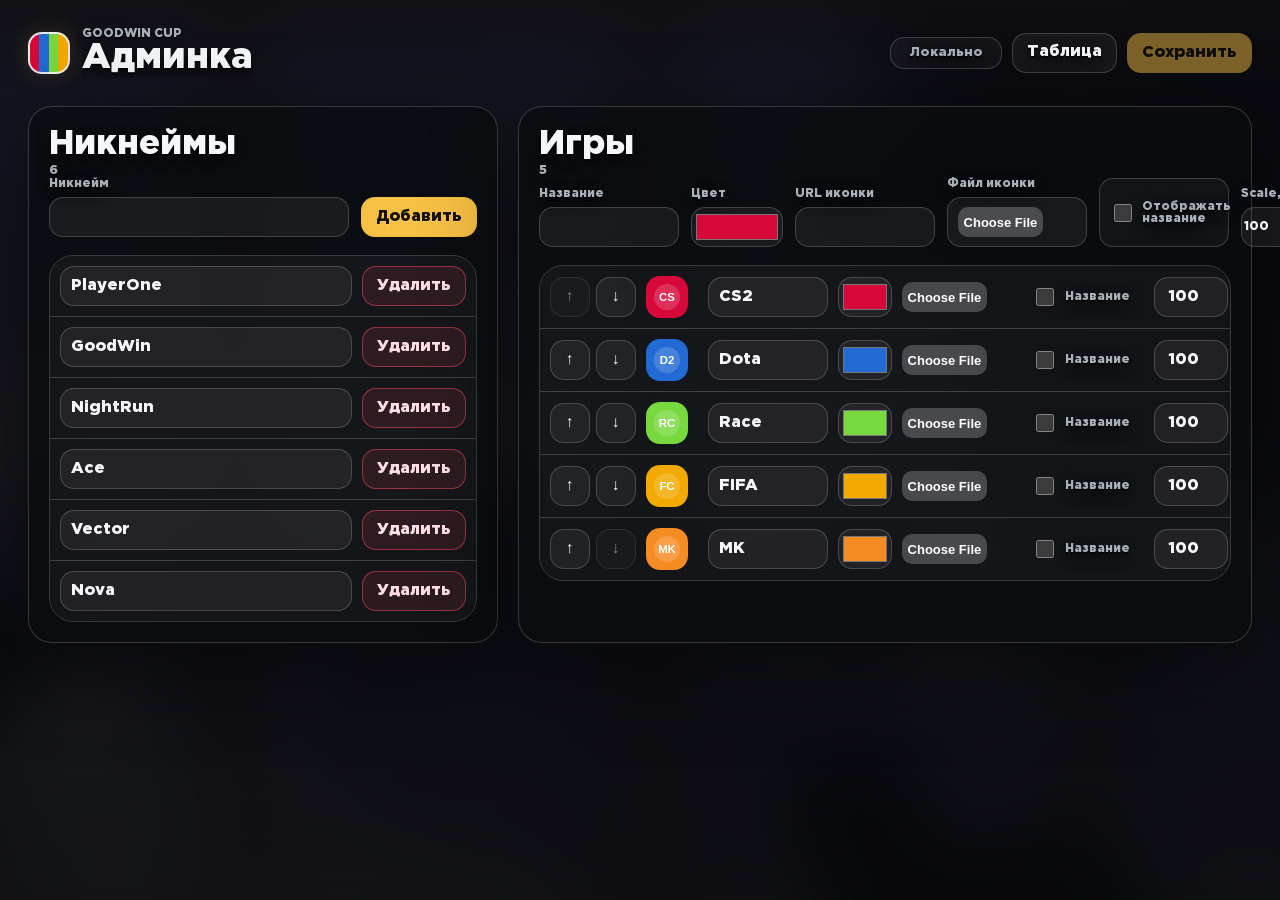
==== commit 92b24693: "init" ====
--- a/admin/index.html
+++ b/admin/index.html
@@ -69,6 +69,10 @@
               <input id="game-show-title" name="game-show-title" type="checkbox">
               <span>Отображать название</span>
             </label>
+            <label class="field scale-field">
+              <span>Scale, %</span>
+              <input id="game-scale" name="game-scale" type="number" min="25" max="200" step="1" value="100">
+            </label>
             <button class="solid-button" type="submit">Добавить</button>
           </form>
 
--- a/assets/styles.css
+++ b/assets/styles.css
@@ -332,8 +332,8 @@
 }
 
 .game-icon {
-  width: min(73px, calc(var(--score-cell-size) - 14px));
-  height: min(73px, calc(var(--score-cell-size) - 14px));
+  width: min(var(--game-logo-size, 73px), calc(var(--score-cell-size) - 14px));
+  height: min(var(--game-logo-size, 73px), calc(var(--score-cell-size) - 14px));
   border-radius: 0;
   object-fit: contain;
   background: transparent;
@@ -341,8 +341,8 @@
 }
 
 .game-card.has-title .game-icon {
-  width: min(62px, calc(var(--score-cell-size) - 22px));
-  height: min(62px, calc(var(--score-cell-size) - 22px));
+  width: min(var(--game-logo-title-size, 62px), calc(var(--score-cell-size) - 22px));
+  height: min(var(--game-logo-title-size, 62px), calc(var(--score-cell-size) - 22px));
   transform: translateY(-3px);
 }
 
@@ -350,11 +350,13 @@
   max-width: 100%;
   overflow: hidden;
   color: #fff;
-  font-size: clamp(8px, 1vw, 12px);
+  font-size: clamp(12px, 1.5vw, 18px);
   line-height: 1;
   text-align: center;
+  -webkit-text-stroke: 0;
   text-overflow: ellipsis;
-  text-shadow: var(--table-text-shadow);
+  text-shadow: none;
+  text-stroke: 0;
   white-space: nowrap;
 }
 
@@ -534,7 +536,7 @@
 }
 
 .game-form {
-  grid-template-columns: minmax(140px, 1.2fr) 92px minmax(140px, 1fr) minmax(140px, 1fr) minmax(130px, .75fr) auto;
+  grid-template-columns: minmax(140px, 1.2fr) 92px minmax(140px, 1fr) minmax(140px, 1fr) minmax(130px, .75fr) 88px auto;
   align-items: end;
 }
 
@@ -604,7 +606,9 @@
 }
 
 .color-field input,
-.compact-color {
+.compact-color,
+.scale-field input,
+.compact-scale {
   padding: 2px;
 }
 
@@ -637,7 +641,7 @@
 }
 
 .game-row {
-  grid-template-columns: auto 52px minmax(120px, 1fr) 54px minmax(120px, .85fr) minmax(112px, .55fr) auto auto;
+  grid-template-columns: auto 52px minmax(120px, 1fr) 54px minmax(120px, .85fr) minmax(112px, .55fr) 74px auto auto;
 }
 
 .row-actions {
@@ -683,6 +687,16 @@
   border: 1px solid var(--line-soft);
   border-radius: var(--radius);
   background: rgba(255, 255, 255, .06);
+}
+
+.compact-scale {
+  width: 74px;
+  min-height: 40px;
+  border: 1px solid var(--line-soft);
+  border-radius: var(--radius);
+  color: var(--text);
+  background: rgba(255, 255, 255, .06);
+  text-align: center;
 }
 
 .compact-file {
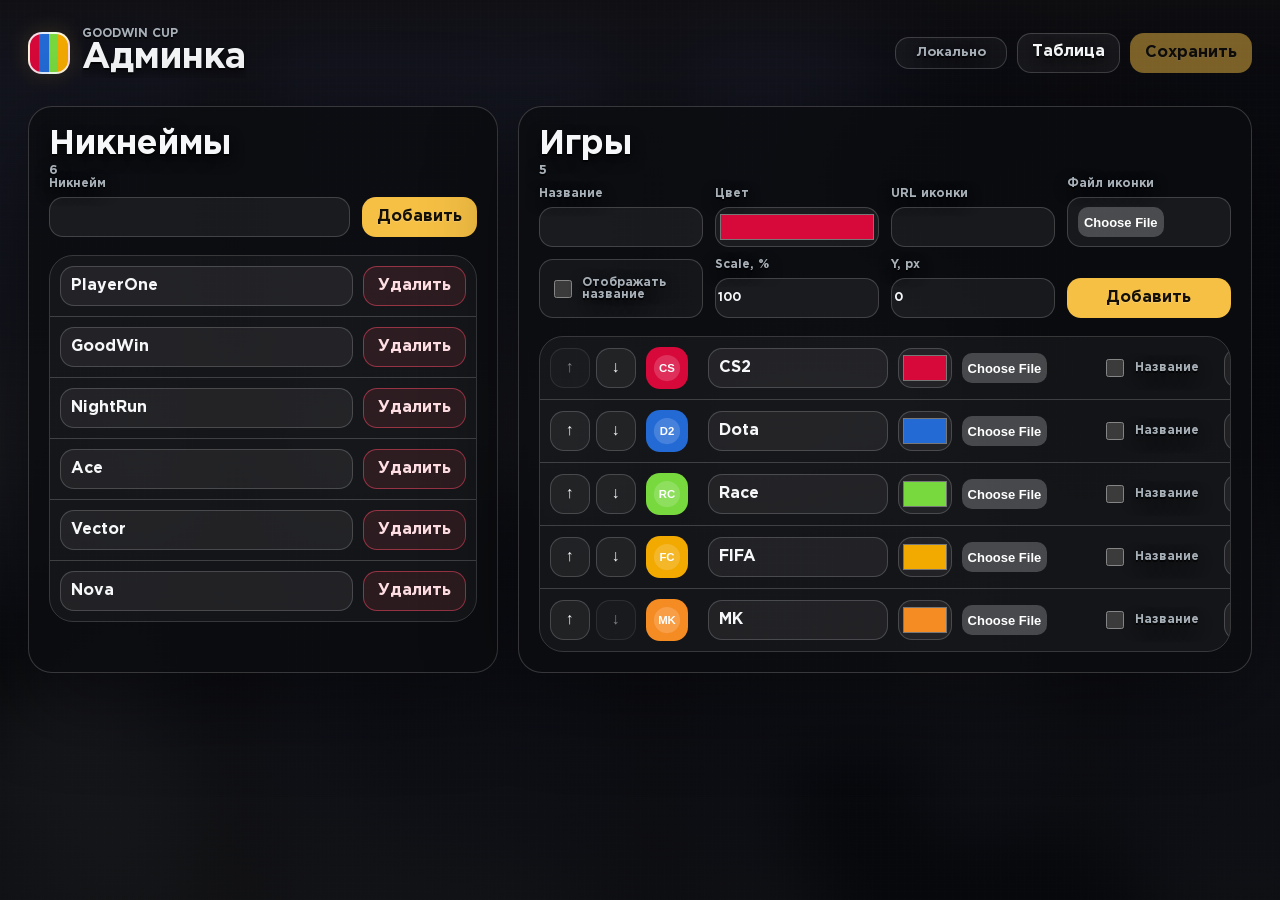
==== commit 007b8096: "init" ====
--- a/admin/index.html
+++ b/admin/index.html
@@ -73,6 +73,10 @@
               <span>Scale, %</span>
               <input id="game-scale" name="game-scale" type="number" min="25" max="200" step="1" value="100">
             </label>
+            <label class="field offset-field">
+              <span>Y, px</span>
+              <input id="game-offset-y" name="game-offset-y" type="number" min="-100" max="100" step="1" value="0">
+            </label>
             <button class="solid-button" type="submit">Добавить</button>
           </form>
 
--- a/assets/styles.css
+++ b/assets/styles.css
@@ -1,6 +1,6 @@
 @font-face {
   font-family: "GothamPro";
-  src: url("/assets/gothampro_black.ttf") format("truetype");
+  src: url("/assets/gothampro_bold.ttf") format("truetype");
   font-display: swap;
   font-style: normal;
   font-weight: 700;
@@ -265,6 +265,7 @@
 
 .table-scroller {
   overflow-x: auto;
+  overflow-y: hidden;
   padding: 10px 0 4px;
 }
 
@@ -273,18 +274,22 @@
   isolation: isolate;
   width: max-content;
   margin: 0 auto;
-  padding-bottom: 34px;
+  padding-bottom: 52px;
 }
 
 .scoreboard-grid::after {
   position: absolute;
   z-index: 0;
-  right: 6%;
-  bottom: 2px;
-  left: 6%;
-  height: 42px;
-  background: radial-gradient(ellipse at center, rgba(255, 255, 255, .34) 0%, rgba(255, 255, 255, .16) 40%, rgba(255, 255, 255, 0) 76%);
-  filter: blur(16px);
+  right: 0;
+  bottom: 0;
+  left: 0;
+  height: 54px;
+  background:
+    radial-gradient(ellipse 42% 88% at 50% 8%, rgba(255, 255, 255, .58) 0%, rgba(255, 255, 255, .24) 38%, rgba(255, 255, 255, .07) 66%, rgba(255, 255, 255, 0) 94%),
+    radial-gradient(ellipse 84% 82% at 50% 18%, rgba(255, 255, 255, .18) 0%, rgba(255, 255, 255, .08) 46%, rgba(255, 255, 255, 0) 91%);
+  filter: blur(8px);
+  -webkit-mask-image: radial-gradient(ellipse 56% 92% at 50% 16%, #000 0%, rgba(0, 0, 0, .78) 48%, transparent 96%);
+  mask-image: radial-gradient(ellipse 56% 92% at 50% 16%, #000 0%, rgba(0, 0, 0, .78) 48%, transparent 96%);
   mix-blend-mode: screen;
   pointer-events: none;
   content: "";
@@ -338,12 +343,13 @@
   object-fit: contain;
   background: transparent;
   box-shadow: none;
+  transform: translateY(var(--game-logo-offset-y, 0px));
 }
 
 .game-card.has-title .game-icon {
   width: min(var(--game-logo-title-size, 62px), calc(var(--score-cell-size) - 22px));
   height: min(var(--game-logo-title-size, 62px), calc(var(--score-cell-size) - 22px));
-  transform: translateY(-3px);
+  transform: translateY(calc(var(--game-logo-offset-y, 0px) - 3px));
 }
 
 .game-title {
@@ -367,7 +373,7 @@
   overflow: hidden;
   border: var(--grid-line-size) solid var(--line);
   border-radius: var(--radius-lg);
-  background: #050607;
+  background: transparent;
   box-shadow:
     0 0 0 1px rgba(255, 255, 255, .1),
     0 26px 70px rgba(0, 0, 0, .65),
@@ -380,7 +386,7 @@
   flex: 0 0 var(--player-label-width);
   grid-auto-rows: var(--score-cell-size);
   width: var(--player-label-width);
-  background: #050607;
+  background: transparent;
 }
 
 .player-label {
@@ -416,7 +422,7 @@
   display: grid;
   grid-auto-rows: var(--score-cell-size);
   grid-template-columns: repeat(var(--game-count), var(--score-cell-size)) var(--total-cell-width);
-  background: #050607;
+  background: transparent;
 }
 
 .score-cell,
@@ -536,8 +542,18 @@
 }
 
 .game-form {
-  grid-template-columns: minmax(140px, 1.2fr) 92px minmax(140px, 1fr) minmax(140px, 1fr) minmax(130px, .75fr) 88px auto;
+  grid-template-columns: repeat(auto-fit, minmax(150px, 1fr));
   align-items: end;
+}
+
+.game-form .color-field,
+.game-form .scale-field,
+.game-form .offset-field {
+  min-width: 92px;
+}
+
+.game-form .solid-button {
+  align-self: end;
 }
 
 .field {
@@ -608,7 +624,9 @@
 .color-field input,
 .compact-color,
 .scale-field input,
-.compact-scale {
+.compact-scale,
+.offset-field input,
+.compact-offset {
   padding: 2px;
 }
 
@@ -617,7 +635,8 @@
   gap: 0;
   border: 1px solid var(--line-soft);
   border-radius: var(--radius-lg);
-  overflow: hidden;
+  overflow-x: auto;
+  overflow-y: hidden;
 }
 
 .list-row,
@@ -641,7 +660,8 @@
 }
 
 .game-row {
-  grid-template-columns: auto 52px minmax(120px, 1fr) 54px minmax(120px, .85fr) minmax(112px, .55fr) 74px auto auto;
+  grid-template-columns: auto 52px minmax(180px, 1fr) 54px minmax(130px, .7fr) minmax(112px, .55fr) 74px 74px auto auto;
+  min-width: 1020px;
 }
 
 .row-actions {
@@ -689,7 +709,8 @@
   background: rgba(255, 255, 255, .06);
 }
 
-.compact-scale {
+.compact-scale,
+.compact-offset {
   width: 74px;
   min-height: 40px;
   border: 1px solid var(--line-soft);
@@ -742,6 +763,10 @@
     grid-template-columns: 1fr;
   }
 
+  .game-row {
+    min-width: 0;
+  }
+
   .row-actions {
     flex-wrap: wrap;
   }
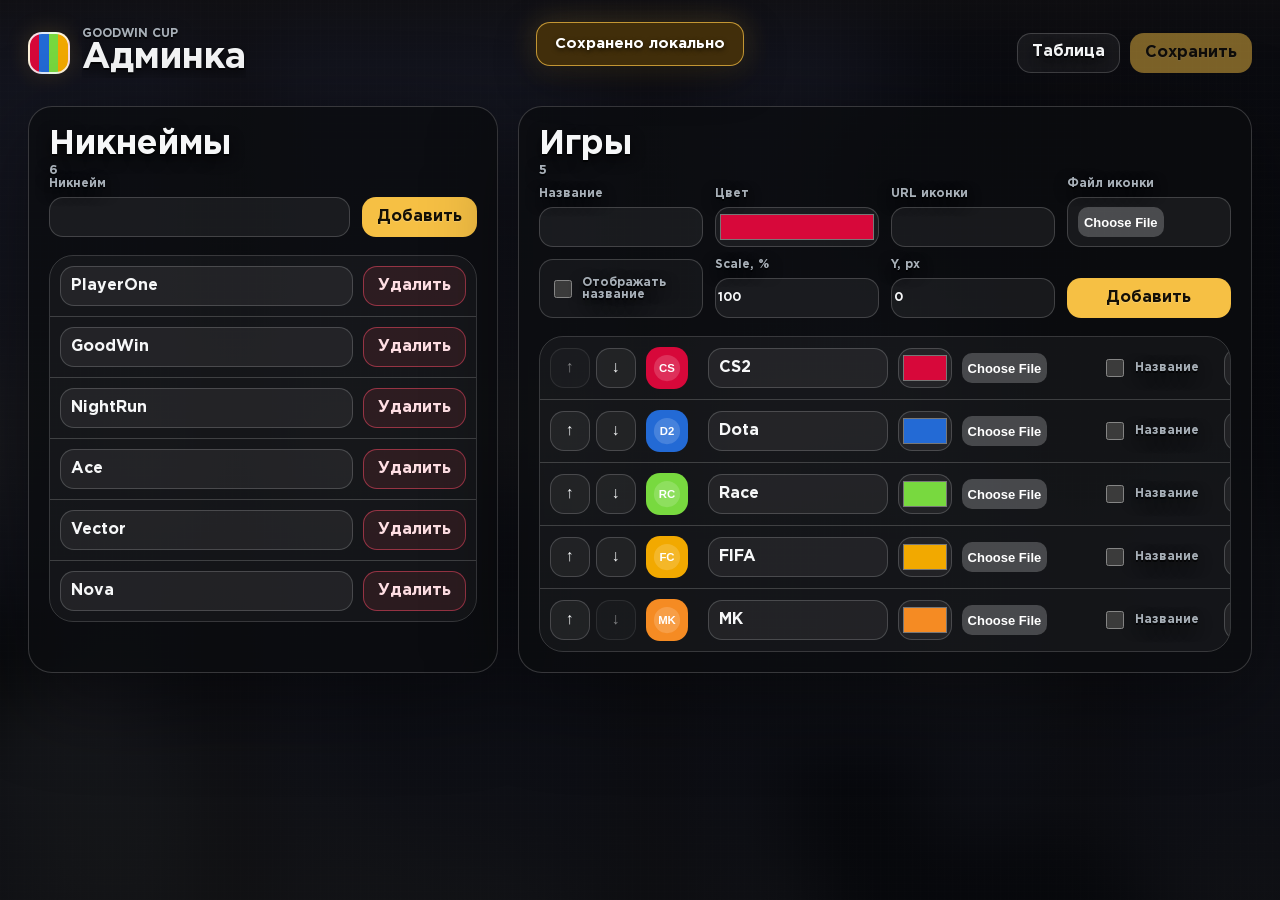
==== commit d63fd0ae: "init" ====
--- a/admin/index.html
+++ b/admin/index.html
@@ -9,6 +9,7 @@
   </head>
   <body>
     <div class="app-shell">
+      <span id="save-status" class="status-toast" role="status" aria-live="polite" aria-atomic="true"></span>
       <header class="topbar">
         <a class="brand" href="/" aria-label="Goodwin Cup">
           <span class="brand-mark" aria-hidden="true"></span>
@@ -18,7 +19,6 @@
           </span>
         </a>
         <div class="topbar-actions">
-          <span id="save-status" class="status-pill">Загрузка</span>
           <a class="ghost-button" href="/">Таблица</a>
           <button id="save-button" class="solid-button" type="button">Сохранить</button>
         </div>
--- a/assets/styles.css
+++ b/assets/styles.css
@@ -173,20 +173,56 @@
   gap: 10px;
 }
 
-.status-pill,
 .muted-label {
   color: var(--muted);
   font-size: 13px;
   font-weight: 700;
 }
 
-.status-pill {
-  min-width: 112px;
-  padding: 9px 12px;
-  border: 1px solid var(--line-soft);
+.status-toast {
+  position: fixed;
+  z-index: 20;
+  top: 22px;
+  left: 50%;
+  max-width: min(520px, calc(100vw - 32px));
+  padding: 12px 18px;
+  border: 1px solid rgba(255, 255, 255, .24);
   border-radius: var(--radius);
-  background: rgba(255, 255, 255, .04);
+  color: #fff;
+  background: rgba(8, 10, 12, .88);
+  box-shadow: 0 14px 42px rgba(0, 0, 0, .42);
+  font-size: 15px;
+  font-weight: 700;
+  line-height: 1.2;
+  opacity: 0;
+  pointer-events: none;
   text-align: center;
+  text-shadow: 0 2px 5px rgba(0, 0, 0, .65);
+  transform: translate(-50%, -12px);
+  transition: opacity .22s ease, transform .22s ease, border-color .22s ease, background .22s ease;
+}
+
+.status-toast.is-visible {
+  opacity: 1;
+  transform: translate(-50%, 0);
+}
+
+.status-toast.status-success {
+  border-color: rgba(76, 236, 132, .66);
+  background: rgba(10, 55, 28, .92);
+  box-shadow: 0 14px 42px rgba(0, 0, 0, .42), 0 0 30px rgba(76, 236, 132, .24);
+}
+
+.status-toast.status-warning {
+  border-color: rgba(246, 192, 68, .72);
+  background: rgba(70, 49, 10, .92);
+  box-shadow: 0 14px 42px rgba(0, 0, 0, .42), 0 0 30px rgba(246, 192, 68, .22);
+}
+
+.status-toast.status-error {
+  border-color: rgba(255, 77, 104, .72);
+  background: rgba(72, 14, 25, .94);
+  box-shadow: 0 14px 42px rgba(0, 0, 0, .42), 0 0 30px rgba(255, 77, 104, .24);
 }
 
 .solid-button,
@@ -199,7 +235,7 @@
   cursor: pointer;
   font-weight: 700;
   line-height: 1;
-  transition: transform .16s ease, border-color .16s ease, background .16s ease, opacity .16s ease;
+  transition: transform .16s ease, border-color .16s ease, background .16s ease, box-shadow .16s ease, opacity .16s ease;
 }
 
 .solid-button,
@@ -213,6 +249,34 @@
   color: #141006;
   background: var(--accent);
   text-shadow: 0 1px 1px rgba(255, 255, 255, .24);
+}
+
+.solid-button.has-unsaved {
+  border-color: rgba(85, 255, 135, .96);
+  color: #031107;
+  background: #49f071;
+  box-shadow:
+    0 0 0 1px rgba(85, 255, 135, .34),
+    0 0 18px rgba(85, 255, 135, .74),
+    0 0 42px rgba(85, 255, 135, .34);
+  animation: save-button-pulse 1s ease-in-out infinite;
+}
+
+@keyframes save-button-pulse {
+  0%,
+  100% {
+    box-shadow:
+      0 0 0 1px rgba(85, 255, 135, .28),
+      0 0 14px rgba(85, 255, 135, .55),
+      0 0 34px rgba(85, 255, 135, .24);
+  }
+
+  50% {
+    box-shadow:
+      0 0 0 1px rgba(85, 255, 135, .48),
+      0 0 26px rgba(85, 255, 135, .9),
+      0 0 62px rgba(85, 255, 135, .46);
+  }
 }
 
 .ghost-button {
@@ -274,7 +338,7 @@
   isolation: isolate;
   width: max-content;
   margin: 0 auto;
-  padding-bottom: 52px;
+  padding-bottom: 64px;
 }
 
 .scoreboard-grid::after {
@@ -283,14 +347,12 @@
   right: 0;
   bottom: 0;
   left: 0;
-  height: 54px;
+  height: 64px;
   background:
-    radial-gradient(ellipse 42% 88% at 50% 8%, rgba(255, 255, 255, .58) 0%, rgba(255, 255, 255, .24) 38%, rgba(255, 255, 255, .07) 66%, rgba(255, 255, 255, 0) 94%),
-    radial-gradient(ellipse 84% 82% at 50% 18%, rgba(255, 255, 255, .18) 0%, rgba(255, 255, 255, .08) 46%, rgba(255, 255, 255, 0) 91%);
-  filter: blur(8px);
-  -webkit-mask-image: radial-gradient(ellipse 56% 92% at 50% 16%, #000 0%, rgba(0, 0, 0, .78) 48%, transparent 96%);
-  mask-image: radial-gradient(ellipse 56% 92% at 50% 16%, #000 0%, rgba(0, 0, 0, .78) 48%, transparent 96%);
+    radial-gradient(ellipse 34% 62% at 50% 0%, rgba(255, 255, 255, .62) 0%, rgba(255, 255, 255, .32) 30%, rgba(255, 255, 255, .1) 55%, rgba(255, 255, 255, 0) 76%),
+    radial-gradient(ellipse 72% 78% at 50% 4%, rgba(255, 255, 255, .24) 0%, rgba(255, 255, 255, .09) 46%, rgba(255, 255, 255, 0) 78%);
   mix-blend-mode: screen;
+  opacity: .96;
   pointer-events: none;
   content: "";
 }
